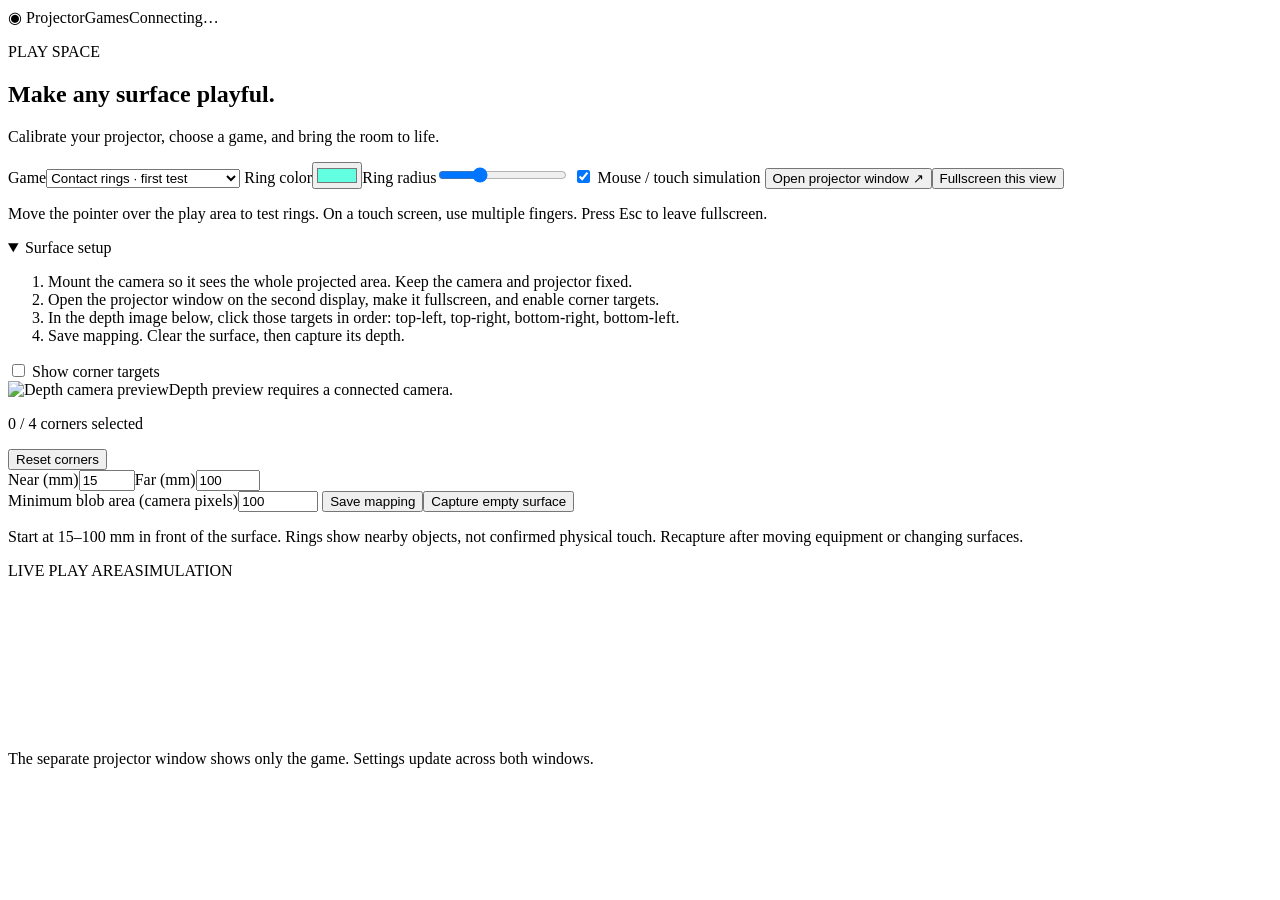
==== app/static/index.html @ 8b6c8f7b "Add projector games prototype with calibration and Windows setup" ====
<!doctype html>
<html lang="en"><head><meta charset="utf-8"><meta name="viewport" content="width=device-width,initial-scale=1"><title>ProjectorGames</title><link rel="stylesheet" href="/static/style.css"></head>
<body><header><span class="brand">◉ ProjectorGames</span><span id="status">Connecting…</span></header>
<main><aside><p class="eyebrow">PLAY SPACE</p><h1>Make any surface playful.</h1><p>Calibrate your projector, choose a game, and bring the room to life.</p>
<label>Game<select id="game"><option value="rings">Contact rings · first test</option><option value="bubbles">Bubble garden · bonus demo</option></select></label>
<label>Ring color<input id="color" type="color" value="#62ffe0"></label><label>Ring radius<input id="radius" type="range" min="15" max="100" value="40"></label>
<label class="check"><input id="simulate" type="checkbox" checked> Mouse / touch simulation</label>
<button id="project">Open projector window ↗</button><button id="fullscreen">Fullscreen this view</button>
<p class="hint">Move the pointer over the play area to test rings. On a touch screen, use multiple fingers. Press Esc to leave fullscreen.</p>
<details open><summary>Surface setup</summary><ol><li>Mount the camera so it sees the whole projected area. Keep the camera and projector fixed.</li><li>Open the projector window on the second display, make it fullscreen, and enable corner targets.</li><li>In the depth image below, click those targets in order: top-left, top-right, bottom-right, bottom-left.</li><li>Save mapping. Clear the surface, then capture its depth.</li></ol>
<label class="check"><input id="targets" type="checkbox"> Show corner targets</label>
<div id="preview"><img id="depth" alt="Depth camera preview"><span id="noCamera">Depth preview requires a connected camera.</span><div id="markers"></div></div>
<p id="corners">0 / 4 corners selected</p><button id="reset">Reset corners</button>
<div class="grid"><label>Near (mm)<input id="near" type="number" min="1" max="500" value="15"></label><label>Far (mm)<input id="far" type="number" min="2" max="1000" value="100"></label></div>
<label>Minimum blob area (camera pixels)<input id="area" type="number" min="10" max="100000" value="100"></label>
<button id="save">Save mapping</button><button id="capture">Capture empty surface</button><p class="hint">Start at 15–100 mm in front of the surface. Rings show nearby objects, not confirmed physical touch. Recapture after moving equipment or changing surfaces.</p>
</details><p id="notice" role="status"></p></aside>
<section class="stage-wrap"><div class="stage-title"><span>LIVE PLAY AREA</span><span id="mode">SIMULATION</span></div><canvas id="stage"></canvas><p class="hint">The separate projector window shows only the game. Settings update across both windows.</p></section></main><script src="/static/app.js"></script></body></html>
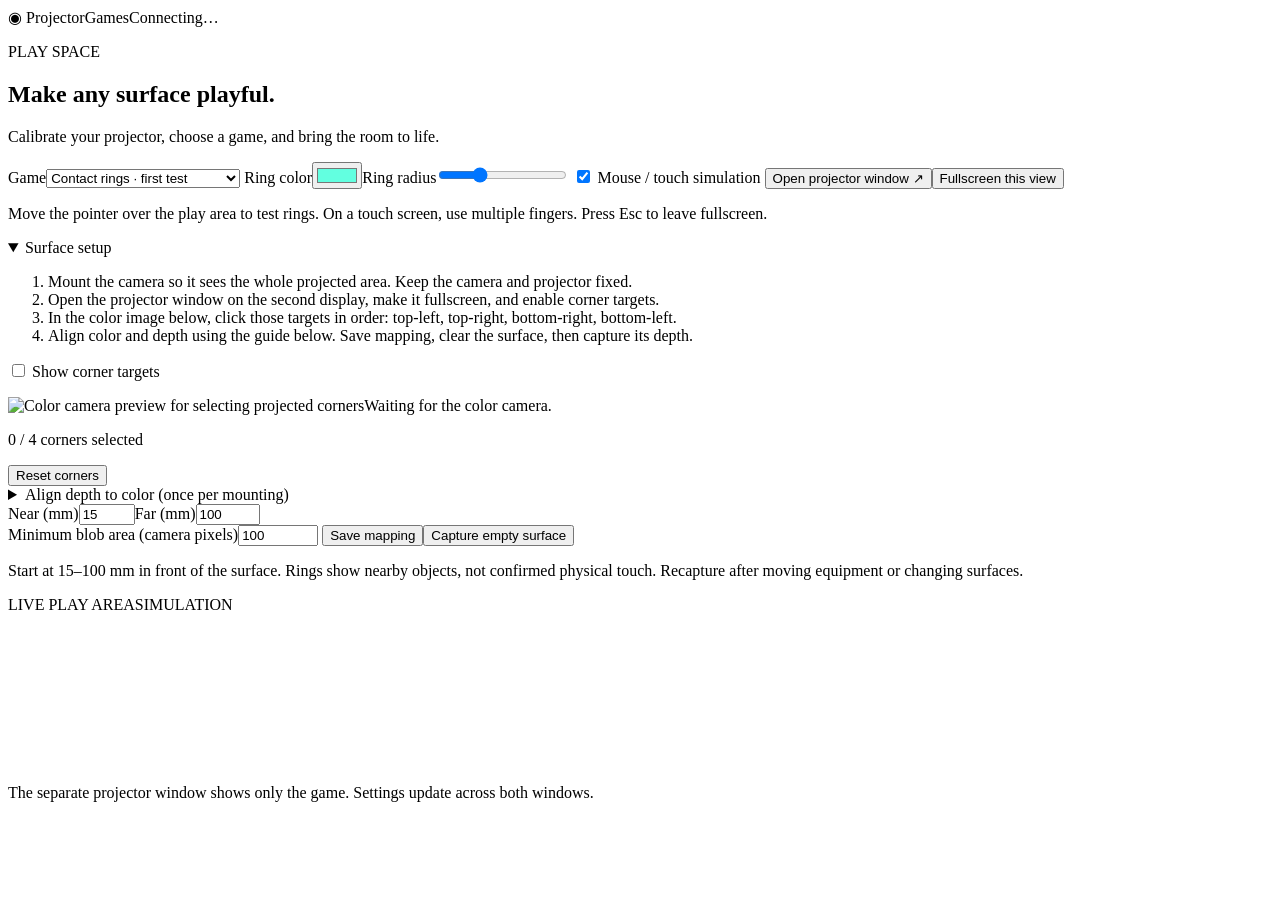
==== commit a0833827: "Add Astra Pro color preview and paired depth calibration" ====
--- a/app/static/index.html
+++ b/app/static/index.html
@@ -7,10 +7,15 @@
 <label class="check"><input id="simulate" type="checkbox" checked> Mouse / touch simulation</label>
 <button id="project">Open projector window ↗</button><button id="fullscreen">Fullscreen this view</button>
 <p class="hint">Move the pointer over the play area to test rings. On a touch screen, use multiple fingers. Press Esc to leave fullscreen.</p>
-<details open><summary>Surface setup</summary><ol><li>Mount the camera so it sees the whole projected area. Keep the camera and projector fixed.</li><li>Open the projector window on the second display, make it fullscreen, and enable corner targets.</li><li>In the depth image below, click those targets in order: top-left, top-right, bottom-right, bottom-left.</li><li>Save mapping. Clear the surface, then capture its depth.</li></ol>
+<details open><summary>Surface setup</summary><ol><li>Mount the camera so it sees the whole projected area. Keep the camera and projector fixed.</li><li>Open the projector window on the second display, make it fullscreen, and enable corner targets.</li><li>In the color image below, click those targets in order: top-left, top-right, bottom-right, bottom-left.</li><li>Align color and depth using the guide below. Save mapping, clear the surface, then capture its depth.</li></ol>
 <label class="check"><input id="targets" type="checkbox"> Show corner targets</label>
-<div id="preview"><img id="depth" alt="Depth camera preview"><span id="noCamera">Depth preview requires a connected camera.</span><div id="markers"></div></div>
+<p id="colorStatus" role="status"></p><div id="preview"><img id="depth" alt="Color camera preview for selecting projected corners"><span id="noCamera">Waiting for the color camera.</span><div id="markers"></div></div>
 <p id="corners">0 / 4 corners selected</p><button id="reset">Reset corners</button>
+<details><summary>Align depth to color (once per mounting)</summary>
+<p>The Astra Pro uses separate sensors. Place a hand close to the wall at four positions spread around the play area in clockwise order. At each position, freeze the images, click the same fingertip in color and depth, then resume before moving to the next position. Use the same visible physical point, not a projected mark. This approximates alignment at the wall plane.</p>
+<button id="align">Start / reset alignment pairs</button><button id="freeze">Freeze images</button><p id="alignStatus">No alignment pairs selected.</p>
+<div id="depthPreview" class="depth-preview"><img id="depthImage" alt="Depth image for color-depth alignment"><div id="depthMarkers"></div></div>
+<p class="hint">The upper image is color; this lower image is depth. Saved alignment must be verified at multiple locations. Re-pair after moving equipment or changing camera index.</p></details>
 <div class="grid"><label>Near (mm)<input id="near" type="number" min="1" max="500" value="15"></label><label>Far (mm)<input id="far" type="number" min="2" max="1000" value="100"></label></div>
 <label>Minimum blob area (camera pixels)<input id="area" type="number" min="10" max="100000" value="100"></label>
 <button id="save">Save mapping</button><button id="capture">Capture empty surface</button><p class="hint">Start at 15–100 mm in front of the surface. Rings show nearby objects, not confirmed physical touch. Recapture after moving equipment or changing surfaces.</p>
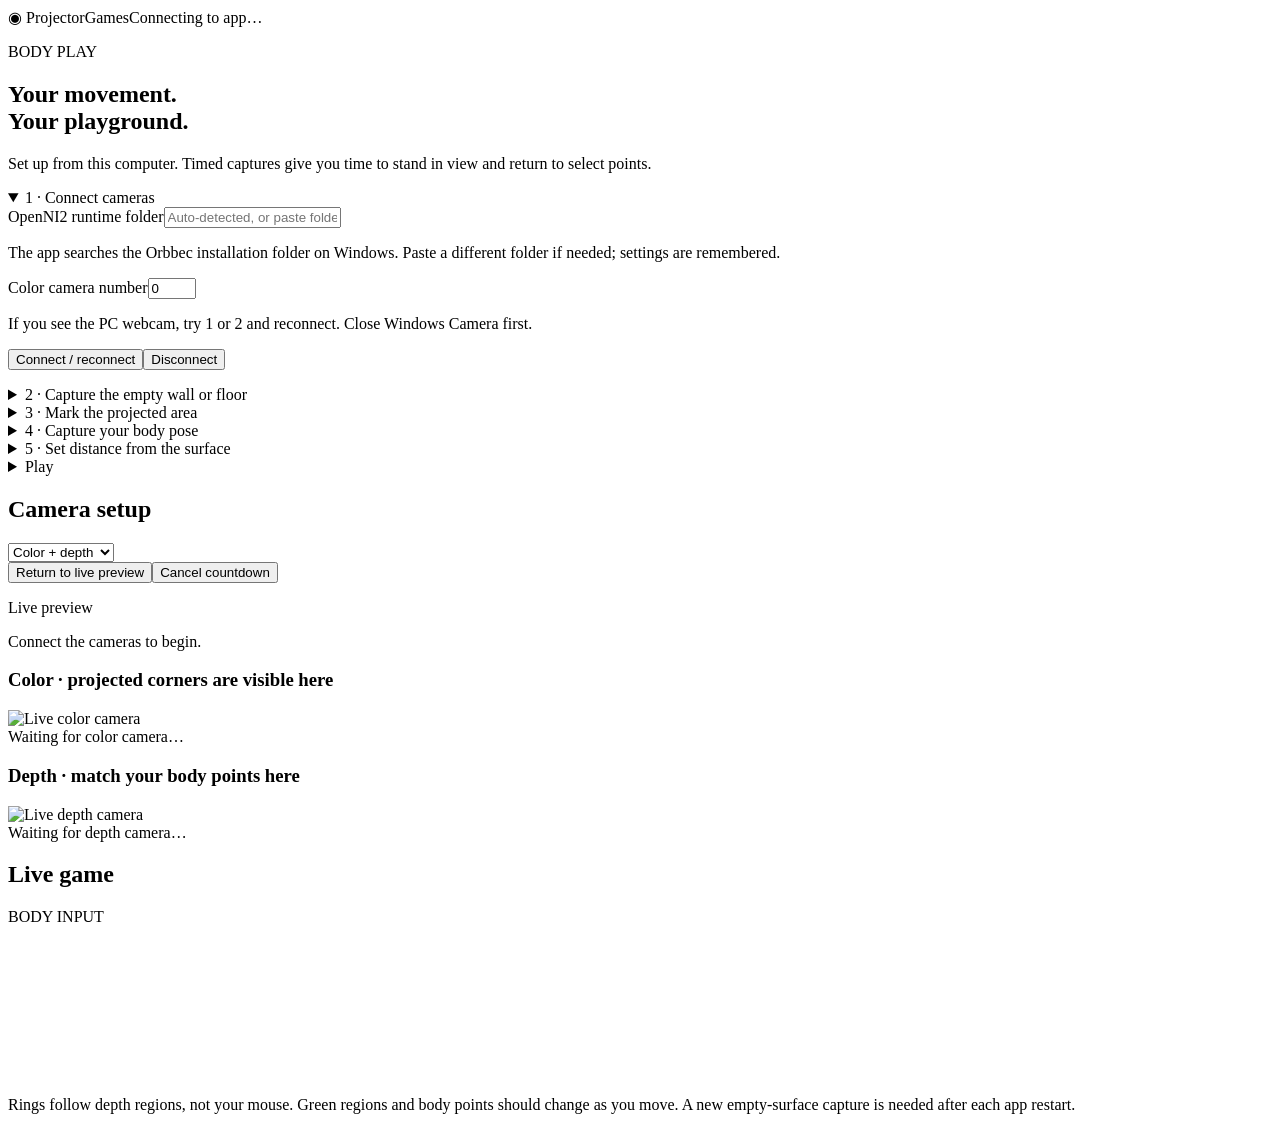
==== commit ec42ee4b: "Add guided PC-only body calibration and persistent camera controls" ====
--- a/app/static/index.html
+++ b/app/static/index.html
@@ -1,23 +1,68 @@
 <!doctype html>
-<html lang="en"><head><meta charset="utf-8"><meta name="viewport" content="width=device-width,initial-scale=1"><title>ProjectorGames</title><link rel="stylesheet" href="/static/style.css"></head>
-<body><header><span class="brand">◉ ProjectorGames</span><span id="status">Connecting…</span></header>
-<main><aside><p class="eyebrow">PLAY SPACE</p><h1>Make any surface playful.</h1><p>Calibrate your projector, choose a game, and bring the room to life.</p>
-<label>Game<select id="game"><option value="rings">Contact rings · first test</option><option value="bubbles">Bubble garden · bonus demo</option></select></label>
-<label>Ring color<input id="color" type="color" value="#62ffe0"></label><label>Ring radius<input id="radius" type="range" min="15" max="100" value="40"></label>
-<label class="check"><input id="simulate" type="checkbox" checked> Mouse / touch simulation</label>
-<button id="project">Open projector window ↗</button><button id="fullscreen">Fullscreen this view</button>
-<p class="hint">Move the pointer over the play area to test rings. On a touch screen, use multiple fingers. Press Esc to leave fullscreen.</p>
-<details open><summary>Surface setup</summary><ol><li>Mount the camera so it sees the whole projected area. Keep the camera and projector fixed.</li><li>Open the projector window on the second display, make it fullscreen, and enable corner targets.</li><li>In the color image below, click those targets in order: top-left, top-right, bottom-right, bottom-left.</li><li>Align color and depth using the guide below. Save mapping, clear the surface, then capture its depth.</li></ol>
-<label class="check"><input id="targets" type="checkbox"> Show corner targets</label>
-<p id="colorStatus" role="status"></p><div id="preview"><img id="depth" alt="Color camera preview for selecting projected corners"><span id="noCamera">Waiting for the color camera.</span><div id="markers"></div></div>
-<p id="corners">0 / 4 corners selected</p><button id="reset">Reset corners</button>
-<details><summary>Align depth to color (once per mounting)</summary>
-<p>The Astra Pro uses separate sensors. Place a hand close to the wall at four positions spread around the play area in clockwise order. At each position, freeze the images, click the same fingertip in color and depth, then resume before moving to the next position. Use the same visible physical point, not a projected mark. This approximates alignment at the wall plane.</p>
-<button id="align">Start / reset alignment pairs</button><button id="freeze">Freeze images</button><p id="alignStatus">No alignment pairs selected.</p>
-<div id="depthPreview" class="depth-preview"><img id="depthImage" alt="Depth image for color-depth alignment"><div id="depthMarkers"></div></div>
-<p class="hint">The upper image is color; this lower image is depth. Saved alignment must be verified at multiple locations. Re-pair after moving equipment or changing camera index.</p></details>
-<div class="grid"><label>Near (mm)<input id="near" type="number" min="1" max="500" value="15"></label><label>Far (mm)<input id="far" type="number" min="2" max="1000" value="100"></label></div>
-<label>Minimum blob area (camera pixels)<input id="area" type="number" min="10" max="100000" value="100"></label>
-<button id="save">Save mapping</button><button id="capture">Capture empty surface</button><p class="hint">Start at 15–100 mm in front of the surface. Rings show nearby objects, not confirmed physical touch. Recapture after moving equipment or changing surfaces.</p>
-</details><p id="notice" role="status"></p></aside>
-<section class="stage-wrap"><div class="stage-title"><span>LIVE PLAY AREA</span><span id="mode">SIMULATION</span></div><canvas id="stage"></canvas><p class="hint">The separate projector window shows only the game. Settings update across both windows.</p></section></main><script src="/static/app.js"></script></body></html>
+<html lang="en">
+<head><meta charset="utf-8"><meta name="viewport" content="width=device-width,initial-scale=1"><title>ProjectorGames</title><link rel="stylesheet" href="/static/style.css"></head>
+<body>
+<header><span class="brand">◉ ProjectorGames</span><span id="status" role="status">Connecting to app…</span></header>
+<main>
+<aside>
+<p class="eyebrow">BODY PLAY</p><h1>Your movement.<br>Your playground.</h1>
+<p>Set up from this computer. Timed captures give you time to stand in view and return to select points.</p>
+<details name="setup" id="cameraStep" open><summary>1 · Connect cameras</summary>
+<label>OpenNI2 runtime folder<input id="runtime" type="text" placeholder="Auto-detected, or paste folder containing OpenNI2.dll"></label>
+<p class="hint">The app searches the Orbbec installation folder on Windows. Paste a different folder if needed; settings are remembered.</p>
+<label>Color camera number<input id="cameraIndex" type="number" min="0" max="20" value="0"></label>
+<p class="hint">If you see the PC webcam, try 1 or 2 and reconnect. Close Windows Camera first.</p>
+<div class="row"><button id="connect">Connect / reconnect</button><button id="disconnect" class="secondary">Disconnect</button></div>
+<p id="cameraStatus" class="hint" role="status"></p>
+</details>
+<details name="setup" id="emptyStep"><summary>2 · Capture the empty wall or floor</summary>
+<label>Time to get into position<select id="delay"><option value="5">5 seconds</option><option value="10" selected>10 seconds</option><option value="15">15 seconds</option><option value="20">20 seconds</option></select></label>
+<p class="hint">Keep furniture and equipment fixed. Click below, move out of the camera view, then wait for capture. This is your zero-distance reference.</p>
+<button id="emptyCapture">Capture empty surface after delay</button>
+</details>
+<details name="setup" id="areaStep"><summary>3 · Mark the projected area</summary>
+<button id="project" class="primary">Open projector window ↗</button>
+<label class="check"><input id="targets" type="checkbox"> Show calibration rectangle</label>
+<p class="hint">Extend your Windows displays. Move the game window onto the projector and double-click for fullscreen. From this PC, click the four outer rectangle corners in the color image: top-left, top-right, bottom-right, bottom-left. No touching the wall.</p>
+<button id="selectCorners">Select / reset projected corners</button><p id="cornerStatus" class="hint">0 / 4 corners</p>
+</details>
+<details name="setup" id="poseStep"><summary>4 · Capture your body pose</summary>
+<p class="hint">Click capture, stand near the wall facing the camera, spread your arms and feet like a star, and hold still until the countdown finishes. Return to the PC: both images stay frozen on the server.</p>
+<button id="poseCapture">Capture star pose after delay</button>
+<button id="selectPairs" class="secondary">Select / reset body points</button>
+<p id="pairStatus" class="hint">Select the same four points in color and depth: image-left hand, image-right hand, image-right foot, image-left foot. Use visible points on your body; you do not need to touch a corner.</p>
+<button id="undo" class="secondary">Undo last selection</button>
+<button id="save" class="primary">Save play area + body alignment</button>
+<p class="hint">Pairing approximates color/depth alignment near the surface. Keep the pose close to the wall and check ring positions afterward. You can redo pairing without resetting the projected corners.</p>
+</details>
+<details name="setup" id="boundsStep"><summary>5 · Set distance from the surface</summary>
+<label>Interaction<select id="interaction"><option value="body">Whole body · silhouette points</option><option value="contact">Near-surface contact · region centers</option></select></label>
+<p class="hint">Distances are how much closer you are to the camera than the empty wall/floor, measured along the camera view. They are not your standing height.</p>
+<div class="row"><label>Ignore closer than (cm)<input id="near" type="number" min="0.1" max="499.9" step="0.1" value="1.5"></label><label>Ignore farther than (cm)<input id="far" type="number" min="0.2" max="500" step="0.1" value="150"></label></div>
+<button id="suggest" class="secondary">Suggest bounds from frozen body pose</button>
+<p class="hint">Green in the Active regions preview shows included pixels. Try 1.5–150 cm for body movement; a narrow range such as 1.5–10 cm focuses on objects close to the surface. Suggestions include all changed objects; check the preview.</p>
+<label>Ignore regions smaller than (pixels)<input id="area" type="number" min="10" max="100000" value="100"></label>
+<button id="applyBounds">Apply distance bounds</button>
+</details>
+<details name="setup" id="playStep"><summary>Play</summary>
+<label>Game<select id="game"><option value="rings">Body rings · tracking test</option><option value="bubbles">Bubble garden</option></select></label>
+<label>Ring color<input id="color" type="color" value="#62ffe0"></label><label>Ring size<input id="radius" type="range" min="15" max="100" value="40"></label>
+<p class="hint">Your body controls the game. The mouse only operates setup controls. Whole-body mode samples silhouette edges and centers; it does not label anatomical joints.</p>
+<button id="fullscreen" class="secondary">Fullscreen game here</button>
+</details>
+</aside>
+<section class="workspace">
+<div class="panel">
+<div class="panel-heading"><h2>Camera setup</h2><select id="previewMode" aria-label="Preview mode"><option value="color">Color</option><option value="depth">Depth</option><option value="both" selected>Color + depth</option><option value="active">Active regions</option></select></div>
+<div class="row"><button id="live" class="secondary">Return to live preview</button><button id="cancel" class="secondary">Cancel countdown</button></div>
+<p id="captureStatus" role="status">Live preview</p><p id="instruction" class="instruction">Connect the cameras to begin.</p>
+<div id="previews" class="previews">
+<div id="colorPanel"><h3>Color · projected corners are visible here</h3><div id="colorFrame" class="camera-frame"><img id="colorImage" alt="Live color camera"><div id="colorMarkers" class="markers"></div><span class="placeholder">Waiting for color camera…</span></div></div>
+<div id="depthPanel"><h3 id="depthTitle">Depth · match your body points here</h3><div id="depthFrame" class="camera-frame"><img id="depthImage" alt="Live depth camera"><div id="depthMarkers" class="markers"></div><span class="placeholder">Waiting for depth camera…</span></div></div>
+</div>
+<p id="notice" role="status"></p>
+</div>
+<div class="panel game-panel"><div class="panel-heading"><h2>Live game</h2><span id="readiness">BODY INPUT</span></div><canvas id="stage"></canvas><p class="hint">Rings follow depth regions, not your mouse. Green regions and body points should change as you move. A new empty-surface capture is needed after each app restart.</p></div>
+</section>
+</main><script src="/static/app.js"></script>
+</body></html>
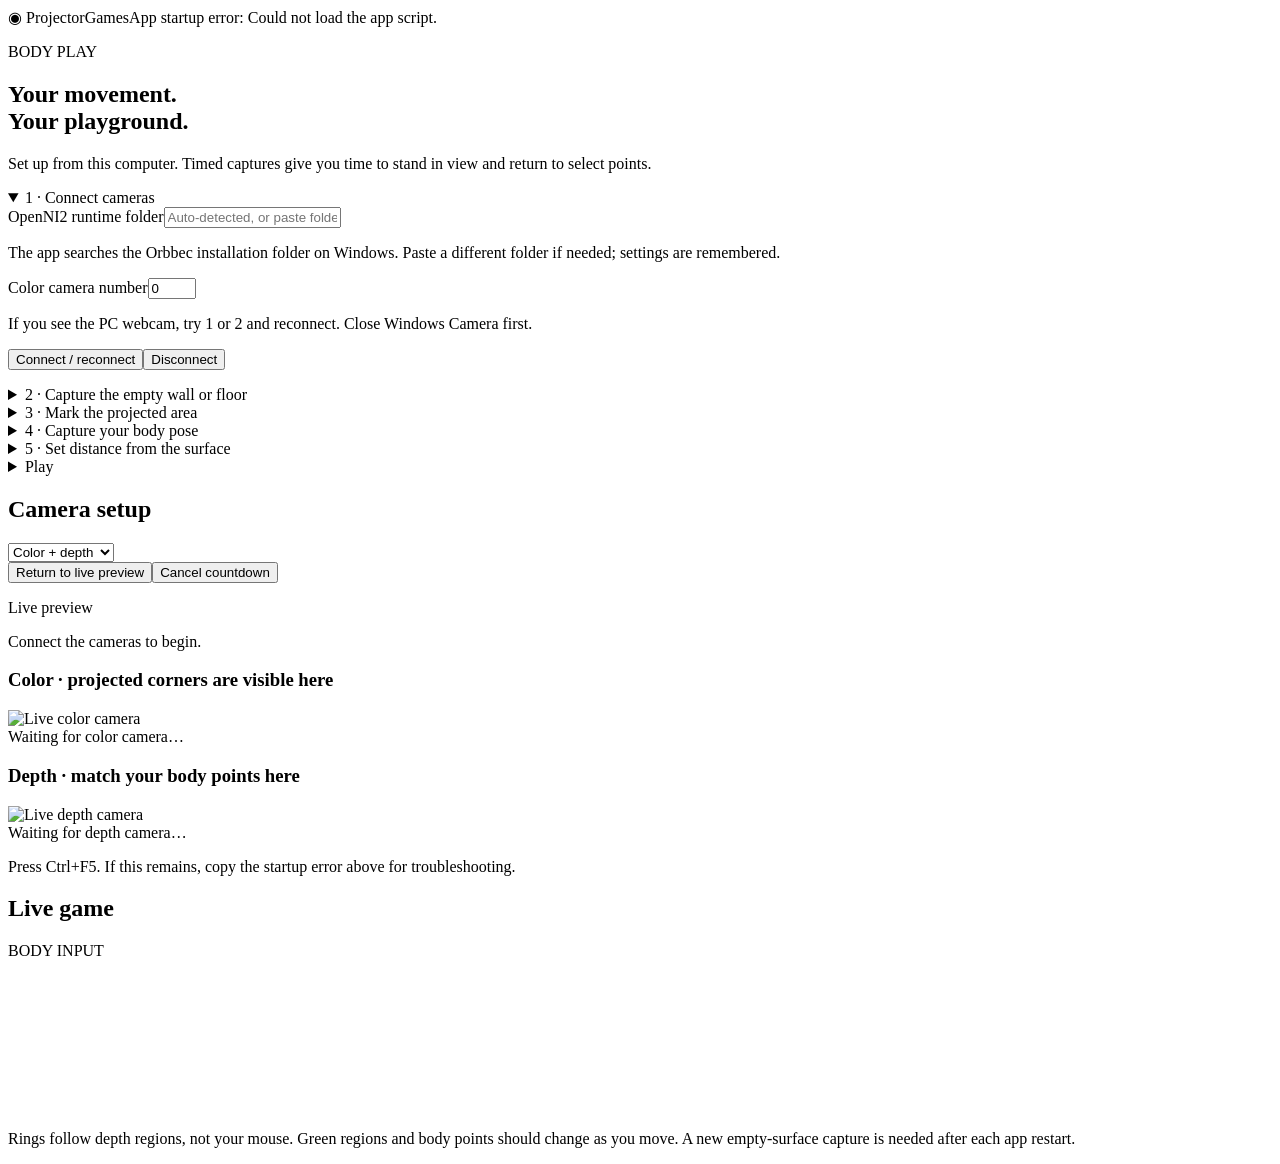
==== commit 926335b4: "Prevent stale UI assets and report browser startup failures" ====
--- a/app/static/index.html
+++ b/app/static/index.html
@@ -64,5 +64,26 @@
 </div>
 <div class="panel game-panel"><div class="panel-heading"><h2>Live game</h2><span id="readiness">BODY INPUT</span></div><canvas id="stage"></canvas><p class="hint">Rings follow depth regions, not your mouse. Green regions and body points should change as you move. A new empty-surface capture is needed after each app restart.</p></div>
 </section>
-</main><script src="/static/app.js"></script>
+</main>
+<script>
+// Kept independent of app.js so a stale, missing, or broken bundle reports an error.
+window.projectorAppStarted = false;
+function showStartupError(message) {
+  document.getElementById('status').textContent = 'App startup error: ' + message;
+  document.getElementById('notice').textContent = 'Press Ctrl+F5. If this remains, copy the startup error above for troubleshooting.';
+}
+window.addEventListener('error', function (event) {
+  if (event.target instanceof HTMLScriptElement) showStartupError('Could not load the app script.');
+  else if (event.message) showStartupError(event.message);
+}, true);
+window.addEventListener('unhandledrejection', function (event) {
+  showStartupError(String(event.reason && event.reason.message || event.reason));
+});
+setTimeout(function () {
+  if (!window.projectorAppStarted && !document.getElementById('status').textContent.startsWith('App startup error:')) {
+    showStartupError('Startup did not complete. Refresh and check that the server is running.');
+  }
+}, 8000);
+</script>
+<script src="/static/app.js"></script>
 </body></html>
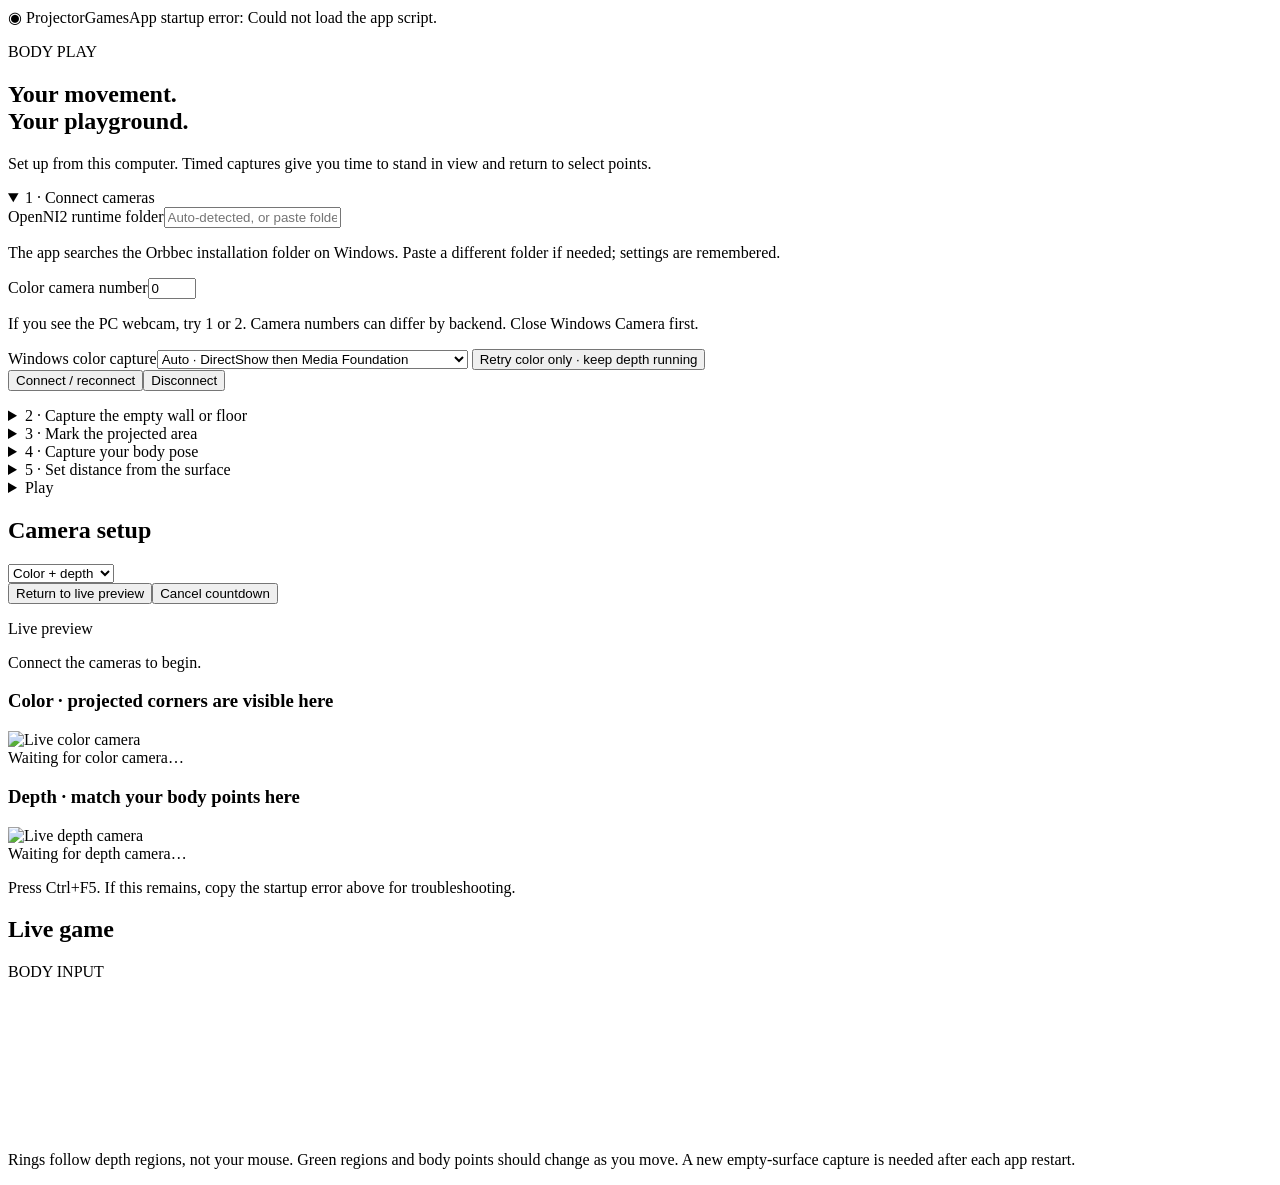
==== commit 1f82dbad: "Add Windows color capture fallback and independent RGB retry" ====
--- a/app/static/index.html
+++ b/app/static/index.html
@@ -11,7 +11,9 @@
 <label>OpenNI2 runtime folder<input id="runtime" type="text" placeholder="Auto-detected, or paste folder containing OpenNI2.dll"></label>
 <p class="hint">The app searches the Orbbec installation folder on Windows. Paste a different folder if needed; settings are remembered.</p>
 <label>Color camera number<input id="cameraIndex" type="number" min="0" max="20" value="0"></label>
-<p class="hint">If you see the PC webcam, try 1 or 2 and reconnect. Close Windows Camera first.</p>
+<p class="hint">If you see the PC webcam, try 1 or 2. Camera numbers can differ by backend. Close Windows Camera first.</p>
+<label>Windows color capture<select id="colorBackend"><option value="auto">Auto · DirectShow then Media Foundation</option><option value="dshow">DirectShow</option><option value="msmf">Media Foundation · Windows Camera alternative</option></select></label>
+<button id="retryColor" class="secondary">Retry color only · keep depth running</button>
 <div class="row"><button id="connect">Connect / reconnect</button><button id="disconnect" class="secondary">Disconnect</button></div>
 <p id="cameraStatus" class="hint" role="status"></p>
 </details>
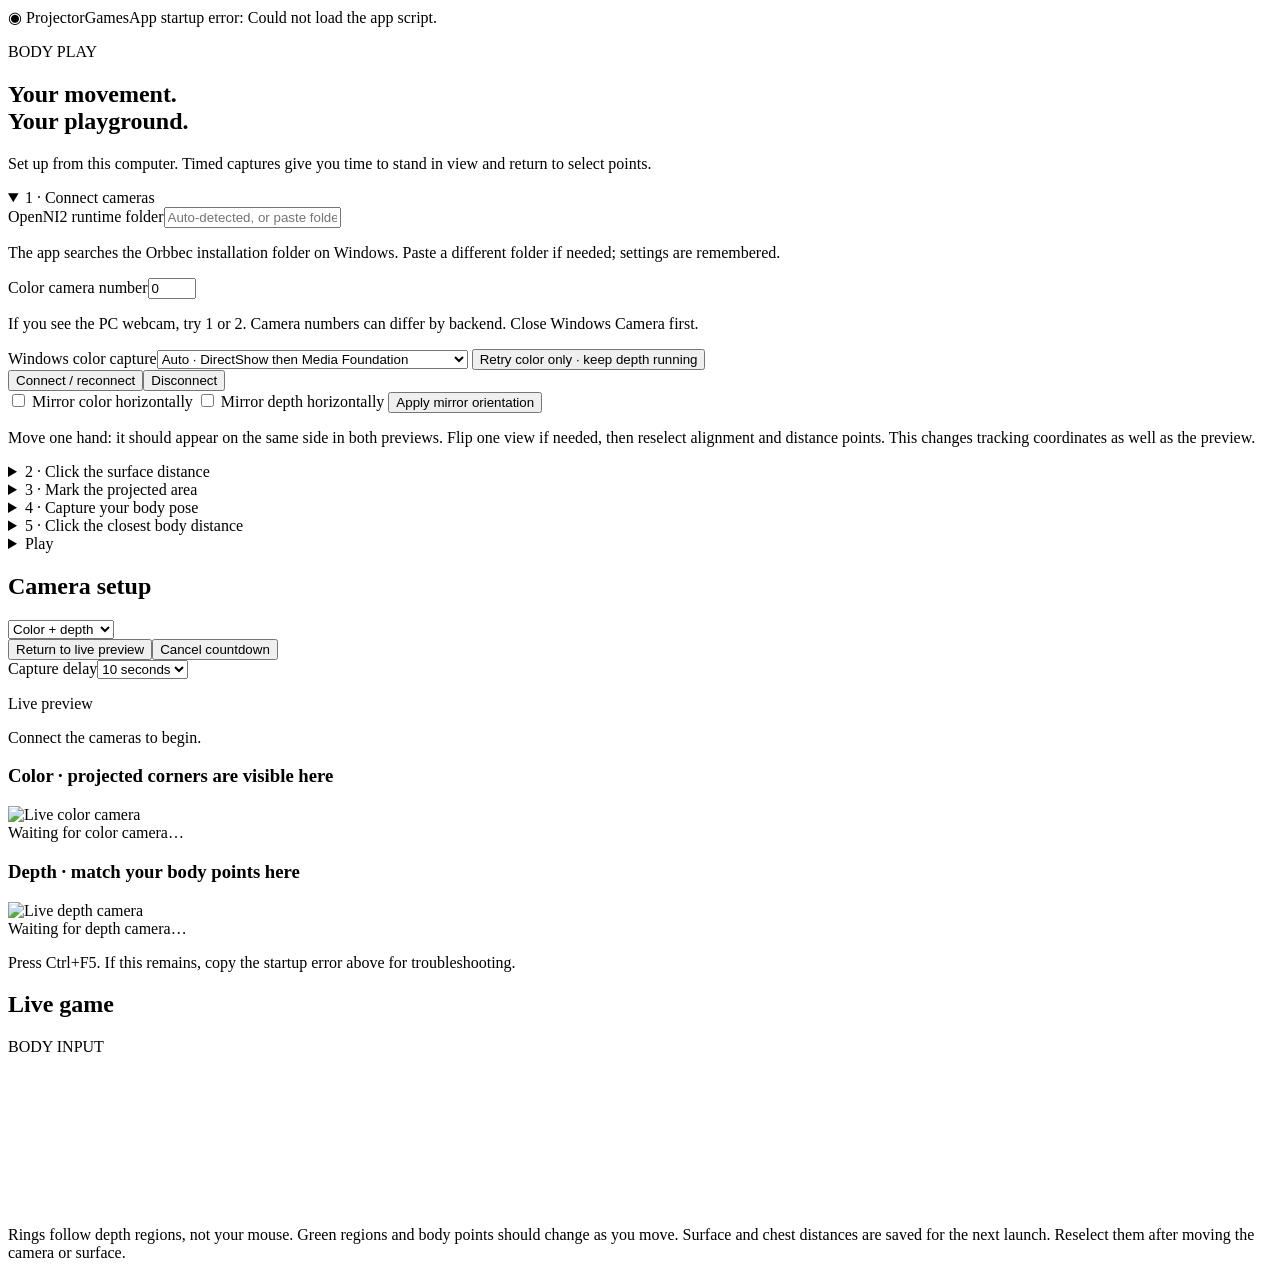
==== commit f50528dd: "Add mirror-aware calibration and single-point surface and chest depth bounds" ====
--- a/app/static/index.html
+++ b/app/static/index.html
@@ -15,12 +15,15 @@
 <label>Windows color capture<select id="colorBackend"><option value="auto">Auto · DirectShow then Media Foundation</option><option value="dshow">DirectShow</option><option value="msmf">Media Foundation · Windows Camera alternative</option></select></label>
 <button id="retryColor" class="secondary">Retry color only · keep depth running</button>
 <div class="row"><button id="connect">Connect / reconnect</button><button id="disconnect" class="secondary">Disconnect</button></div>
+<label class="check"><input id="mirrorColor" type="checkbox"> Mirror color horizontally</label>
+<label class="check"><input id="mirrorDepth" type="checkbox"> Mirror depth horizontally</label>
+<button id="applyMirrors" class="secondary">Apply mirror orientation</button>
+<p class="hint">Move one hand: it should appear on the same side in both previews. Flip one view if needed, then reselect alignment and distance points. This changes tracking coordinates as well as the preview.</p>
 <p id="cameraStatus" class="hint" role="status"></p>
 </details>
-<details name="setup" id="emptyStep"><summary>2 · Capture the empty wall or floor</summary>
-<label>Time to get into position<select id="delay"><option value="5">5 seconds</option><option value="10" selected>10 seconds</option><option value="15">15 seconds</option><option value="20">20 seconds</option></select></label>
-<p class="hint">Keep furniture and equipment fixed. Click below, move out of the camera view, then wait for capture. This is your zero-distance reference.</p>
-<button id="emptyCapture">Capture empty surface after delay</button>
+<details name="setup" id="emptyStep"><summary>2 · Click the surface distance</summary>
+<p class="hint">Click below, then click one solid wall/floor spot in the depth image. Its measured distance becomes the surface / lower boundary. No empty-scene capture or touching the wall is needed.</p>
+<button id="selectSurface">Select surface point</button><p id="surfaceStatus" class="measurement">Surface not selected.</p>
 </details>
 <details name="setup" id="areaStep"><summary>3 · Mark the projected area</summary>
 <button id="project" class="primary">Open projector window ↗</button>
@@ -32,19 +35,21 @@
 <p class="hint">Click capture, stand near the wall facing the camera, spread your arms and feet like a star, and hold still until the countdown finishes. Return to the PC: both images stay frozen on the server.</p>
 <button id="poseCapture">Capture star pose after delay</button>
 <button id="selectPairs" class="secondary">Select / reset body points</button>
-<p id="pairStatus" class="hint">Select the same four points in color and depth: image-left hand, image-right hand, image-right foot, image-left foot. Use visible points on your body; you do not need to touch a corner.</p>
+<p id="pairStatus" class="hint">Select the same four points in color and depth: your right hand, your left hand, your left foot, your right foot. Always choose the SAME physical limb in both images, even if its image position is mirrored. Use visible points on your body; you do not need to touch a corner.</p>
 <button id="undo" class="secondary">Undo last selection</button>
 <button id="save" class="primary">Save play area + body alignment</button>
 <p class="hint">Pairing approximates color/depth alignment near the surface. Keep the pose close to the wall and check ring positions afterward. You can redo pairing without resetting the projected corners.</p>
 </details>
-<details name="setup" id="boundsStep"><summary>5 · Set distance from the surface</summary>
-<label>Interaction<select id="interaction"><option value="body">Whole body · silhouette points</option><option value="contact">Near-surface contact · region centers</option></select></label>
-<p class="hint">Distances are how much closer you are to the camera than the empty wall/floor, measured along the camera view. They are not your standing height.</p>
-<div class="row"><label>Ignore closer than (cm)<input id="near" type="number" min="0.1" max="499.9" step="0.1" value="1.5"></label><label>Ignore farther than (cm)<input id="far" type="number" min="0.2" max="500" step="0.1" value="150"></label></div>
-<button id="suggest" class="secondary">Suggest bounds from frozen body pose</button>
-<p class="hint">Green in the Active regions preview shows included pixels. Try 1.5–150 cm for body movement; a narrow range such as 1.5–10 cm focuses on objects close to the surface. Suggestions include all changed objects; check the preview.</p>
+<details name="setup" id="boundsStep"><summary>5 · Click the closest body distance</summary>
+<p class="hint">Stand at the closest position you want to allow. Click capture, move into position, and hold still until the countdown finishes. Come back to the PC and click your chest ONCE in the frozen depth image.</p>
+<button id="rangeCapture">Capture body distance after delay</button><button id="selectChest" class="secondary">Select chest in frozen depth</button>
+<p id="bandStatus" class="measurement">Select a surface point, then a chest point.</p>
+<p class="hint">Everything between the chest depth and the surface depth can interact inside the projected play area. Anything closer to the camera than your chest, or behind the selected surface, is ignored. These are camera depth distances, not anatomical height or a fitted wall plane.</p>
+<label>Surface noise margin (cm)<input id="margin" type="number" min="0" max="20" step="0.1" value="1"></label>
+<p class="hint">By default, ignore the last 1 cm next to the surface so the wall itself does not trigger rings. Set 0 to include the exact selected surface distance. Green in Active regions shows the saved playable band.</p>
+<label>Interaction<select id="interaction"><option value="body">Whole body · silhouette points</option><option value="contact">Region centers</option></select></label>
 <label>Ignore regions smaller than (pixels)<input id="area" type="number" min="10" max="100000" value="100"></label>
-<button id="applyBounds">Apply distance bounds</button>
+<button id="applyBounds">Apply margin + interaction settings</button>
 </details>
 <details name="setup" id="playStep"><summary>Play</summary>
 <label>Game<select id="game"><option value="rings">Body rings · tracking test</option><option value="bubbles">Bubble garden</option></select></label>
@@ -57,6 +62,7 @@
 <div class="panel">
 <div class="panel-heading"><h2>Camera setup</h2><select id="previewMode" aria-label="Preview mode"><option value="color">Color</option><option value="depth">Depth</option><option value="both" selected>Color + depth</option><option value="active">Active regions</option></select></div>
 <div class="row"><button id="live" class="secondary">Return to live preview</button><button id="cancel" class="secondary">Cancel countdown</button></div>
+<label>Capture delay<select id="delay"><option value="5">5 seconds</option><option value="10" selected>10 seconds</option><option value="15">15 seconds</option><option value="20">20 seconds</option></select></label>
 <p id="captureStatus" role="status">Live preview</p><p id="instruction" class="instruction">Connect the cameras to begin.</p>
 <div id="previews" class="previews">
 <div id="colorPanel"><h3>Color · projected corners are visible here</h3><div id="colorFrame" class="camera-frame"><img id="colorImage" alt="Live color camera"><div id="colorMarkers" class="markers"></div><span class="placeholder">Waiting for color camera…</span></div></div>
@@ -64,7 +70,7 @@
 </div>
 <p id="notice" role="status"></p>
 </div>
-<div class="panel game-panel"><div class="panel-heading"><h2>Live game</h2><span id="readiness">BODY INPUT</span></div><canvas id="stage"></canvas><p class="hint">Rings follow depth regions, not your mouse. Green regions and body points should change as you move. A new empty-surface capture is needed after each app restart.</p></div>
+<div class="panel game-panel"><div class="panel-heading"><h2>Live game</h2><span id="readiness">BODY INPUT</span></div><canvas id="stage"></canvas><p class="hint">Rings follow depth regions, not your mouse. Green regions and body points should change as you move. Surface and chest distances are saved for the next launch. Reselect them after moving the camera or surface.</p></div>
 </section>
 </main>
 <script>
